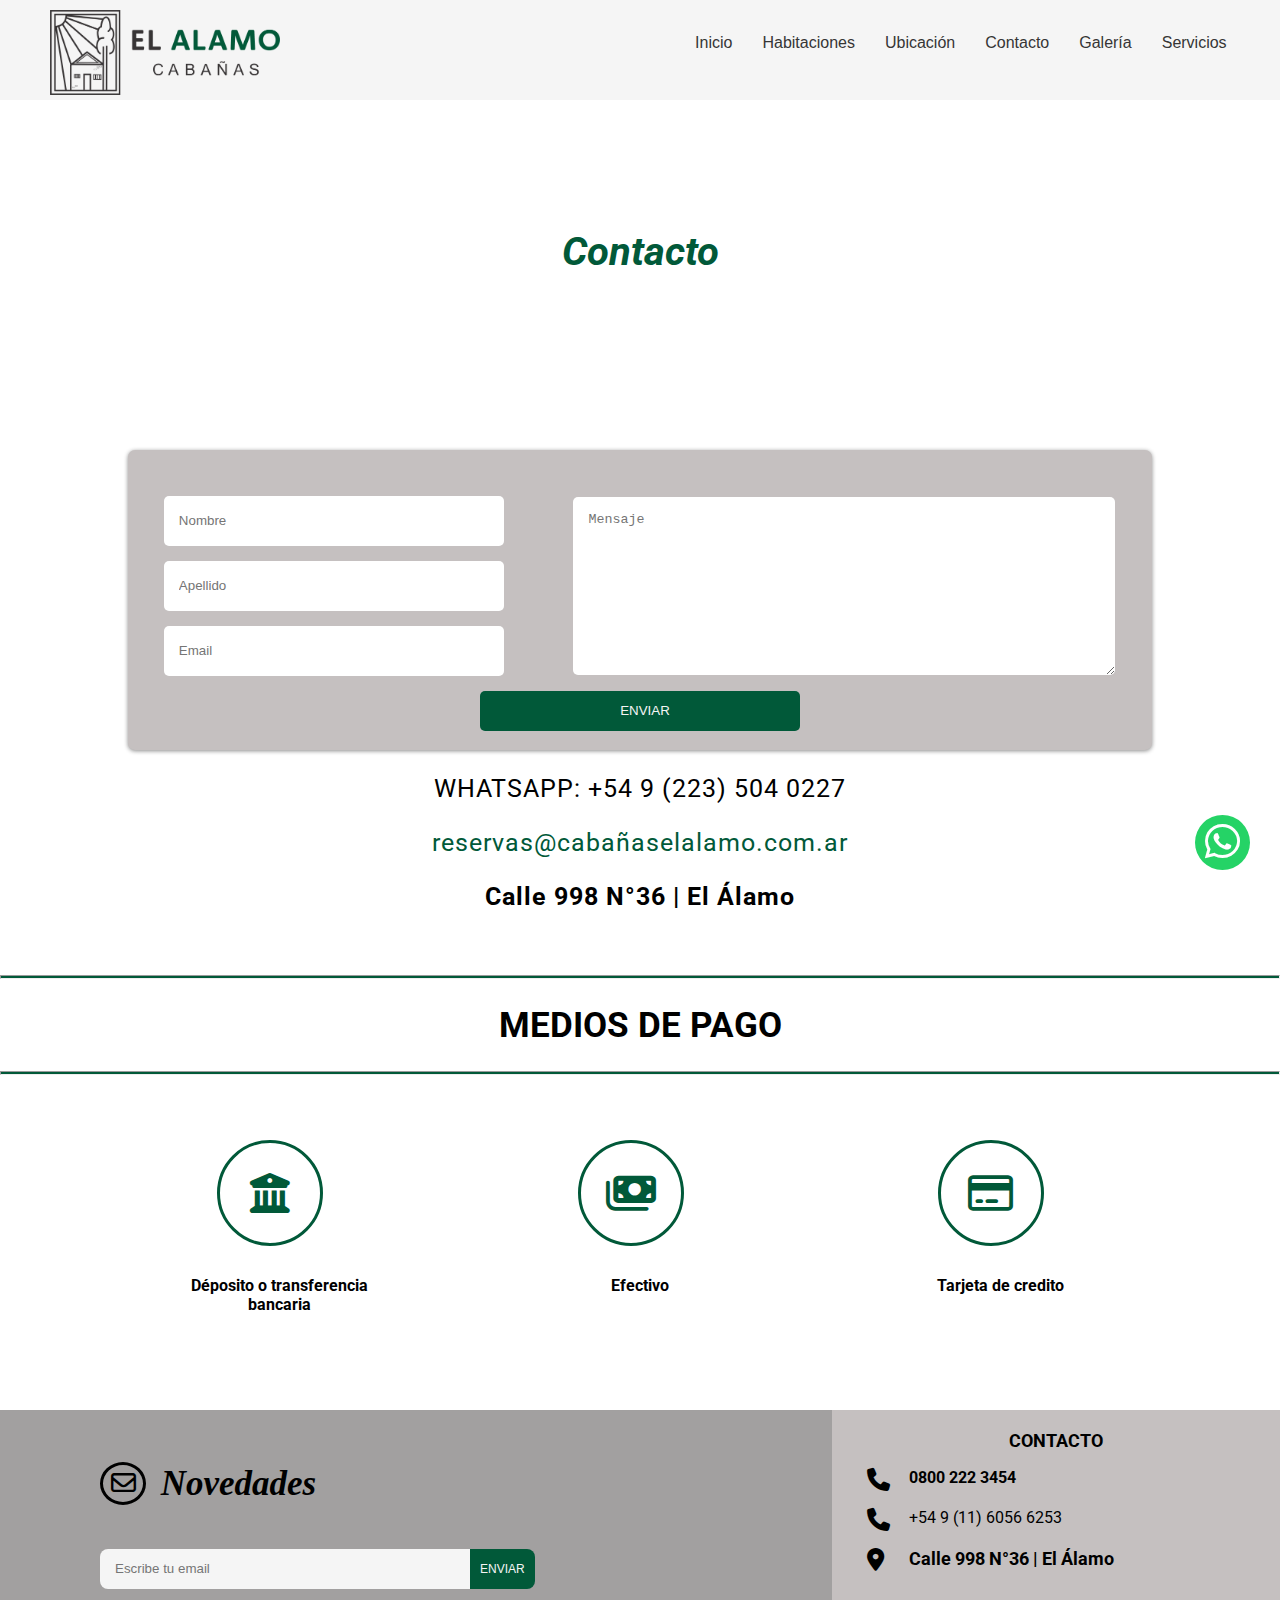
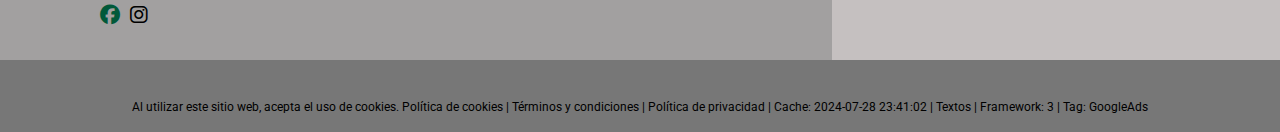
==== contacto/index2.html @ bf4b1d30 "modificacion imagenes" ====
<!DOCTYPE html>
<html lang="en">

<head>
    <meta charset="UTF-8">
    <meta name="viewport" content="width=device-width, initial-scale=1.0">
    <title>Cabañas El Alamo</title>
    <link rel="preconnect" href="https://fonts.googleapis.com">
    <link rel="preconnect" href="https://fonts.gstatic.com" crossorigin>
    <link
        href="https://fonts.googleapis.com/css2?family=Roboto:ital,wght@0,100;0,300;0,400;0,500;0,700;0,900;1,100;1,300;1,400;1,500;1,700;1,900&display=swap"
        rel="stylesheet">
    <link rel="stylesheet" href="style2.css">
    <link rel="stylesheet" href="https://cdnjs.cloudflare.com/ajax/libs/font-awesome/6.6.0/css/all.min.css">
</head>
<body>
    <header>
        <nav>
            <div class="image">
                <img src="/Images/logocabañas.png" alt="logo" class="logo">
            </div>
            <ul class="menuhorizontal">
                <li><a href="../index.html">Inicio</a></li>
                <li>
                    <a href="../habitaciones/index3.html">Habitaciones</a>
                    <ul class="room-options">
                        <li class="vertical"><a href="#" title="mono">Monoambiente</a></li>
                        <li class="vertical"><a href="#" title="para4">Cabaña 4 personas</a></li>
                        <li class="vertical"><a href="#" title="para6">Cabaña 6 personas</a></li>
                    </ul>
                </li>
                <li><a href="../ubicacion/index4.html">Ubicación</a></li>
                <li class="contact"><a href="contacto/index2.html">Contacto</a></li>
                <li><a href="../galeria/index5.html">Galería</a></li>
                <li><a href="../index.html">Servicios</a></li>
            </ul>
        </nav>
        <div class="contacto">
            <h1><em>Contacto</em></h1>
        </div>
    
    </header>
    <section class="form">
        <div class="formulario">
            <div class="izquierda">
                <input type="text" name="name" placeholder="Nombre">
                <input type="text" name="lastname" placeholder="Apellido">
                <input type="email" name="email" placeholder="Email">
            </div>
            <div class="derecha">
                <textarea name="message" id="message" placeholder="Mensaje"></textarea>
            </div>
        </div>
        <input type="submit" class="btn" value="ENVIAR">
    </section>
    <section class="datos">
        <p><b>0800 222 3454 | +54 11 7090 5611</b></p>
        <p>WHATSAPP: +54 9 (223) 504 0227</p>
        <a href="#">reservas@cabañaselalamo.com.ar</a>
        <p><b>Calle 998 N°36 | El Álamo</b></p>
    </section>
    <section class="pay">
        <div class="title_gallery">
            <hr>
            <h2>MEDIOS DE PAGO</h2>
            <hr>
        </div>
        <div class="payments">
            <div class="cash">
                <div class="icon">
                    <i class="fa-solid fa-building-columns"></i>
                </div>
                <h4>Déposito o transferencia bancaria</h4>
            </div>
            <div class="debit">
                <div class="icon">
                    <i class="fa-solid fa-money-bills"></i>
                </div>
                <h4>Efectivo</h4>
            </div>
            <div class="bank">
                <div class="icon">
                    <i class="fa-regular fa-credit-card"></i>
                </div>
                <h4>Tarjeta de credito</h4>
            </div>

        </div>
    </section>
    <footer>
        <div class="footer">
            <div class="left">
                <div class="prim">
                   <div class="mailicon">
                     <i class="fa-regular fa-envelope"></i>
                   </div>
                    <h2 class="news"><em>Novedades</em></h2>
                </div>
                <div class="sec">
                     <input id="foooter" type="email" name="email" placeholder="Escribe tu email" required>
                    <button class="emailbut">ENVIAR</button>
                </div>
                <div class="ter">
                    <div class="social">
                        <a href="https://www.facebook.com/elalamo.merlo/about?locale=es_LA" target="_blank"><i class="fa-brands fa-facebook"></i></a>
                    </div>
                    <div class="insta">
                        <i class="fa-brands fa-instagram"></i>
                    </div>
                </div>
            </div>
            <div class="right">
               <h5>CONTACTO</h5>
               <div class="cel">
                <i class="fa-solid fa-phone"></i>
                <h6>0800 222 3454</h6>
            </div>
            <div class="cel">
                <i class="fa-solid fa-phone"></i>
                <a href="https://wa.link/lxsnlq" target="_blank" class="celu" title="celular">+54 9 (11) 6056 6253</a>
            </div>
            <div class="ubi">
                <i class="fa-solid fa-location-dot"></i>
                <a href="https://maps.app.goo.gl/JzWmJuMW5aHuZqoAA" class="ubicacion" target="_blank"><b id="ubidireccion">Calle 998 N°36 | El Álamo</b></a>
            </div>
            </div>
        </div>
        <div class="footerlinks">
            <p class="foott">Al utilizar este sitio web, acepta el uso de cookies. Política de cookies | Términos y condiciones |
                Política de privacidad | Cache: 2024-07-28 23:41:02 | Textos | Framework: 3 | Tag: GoogleAds</p>
        </div>
    </footer>
    <a href="https://wa.link/lxsnlq" class="btn-wsp" target="_blank">
        <i class="fa-brands fa-whatsapp"></i>
    </a>
</body>
---- contacto/style2.css ----
*{
    margin: 0;
    padding: 0; 
}

header{
    background-image: linear-gradient(rgba(255, 255, 255, 0.4), rgba(255, 255, 255, 0.4)),
    url(/Images/saunahotel.jpg);
    background-size: cover;
    background-position: 100%;
    background-repeat: no-repeat;
    height: 400px;
}
.logo{
    height: 85px;
    margin-left: 50px;
    margin-top: 10px;
    margin-bottom: 10px;
}
nav{
    background-color: whitesmoke;
    height: 25%;
    width: 100%;
}
.menuhorizontal{
    display: flex;
    list-style: none;
    margin-top: -7%;
    justify-content: right;
    margin-right: 3%;
    font-family: Arial, Helvetica, sans-serif;
}
.menuhorizontal > li > a {
    display: block;
    padding: 15px 15px;
    color: rgb(54, 53, 53);
    text-decoration: none;
}
li:hover{
    text-decoration: underline;
}
.room-options {
     position: absolute;
     display: none;
     list-style: none;
     width: 160px;
     padding: 5px;
     background-color: rgb(119, 119, 119, .5);
}
.menuhorizontal li:hover .room-options{
    display: block;
}
.vertical{
    margin: 5px;
}
.vertical:hover{
    background-color: rgba(1, 89, 57, 0.5);
}
a{
    text-decoration: none;
    color: rgb(1, 89, 57, 1);
}
.form{
    background-color: rgb(197, 192, 192);
    text-align: center;
    width: 80%;
    height: 300px;
    margin-left: 10%;
    border-radius: 7px;
    position: absolute;
    top: 50%;
    box-shadow: 0 1px 4px rgba(0, 0, 0, 0.457);
}
.izquierda{
    display: flex;
    flex-direction: column;
    margin-right: 10%;
    margin-left: -2%;
    margin-top: 3%;
    width: 30%;
    height: 65%;
}
.derecha{
    margin-top: 4.6%;
    width: 50%;
    margin-right: 1%;
}
.formulario{
    display: flex;
    justify-content: center;
}
input{
    height: 40px;
    width: 320px;
    margin-top: 15px;
    border-radius: 5px;
    border-style: none;
    padding: 5px;
    padding-left: 15px;
}
textarea{
    height: 83%;
    width: 100%;
    border-radius: 5px;
    border-style: none;
    padding: 15px;
}
h1{
    text-align: center;
    font-size: 40px;
    color: rgba(1, 89, 57, 1);
    padding-top: 10%;
    font-family: "Roboto", sans-serif;
}
.datos{
    height: 40%;
    margin-top: 25%;
    text-align: center;
    margin-bottom: 5%;
    font-size: 25px;
    font-family: "Roboto", sans-serif;
    letter-spacing: 1px;
}
p{
    margin: 25px;
}
h2{
    text-align: center;
    padding: 2%;
    font-size: 35px;
    font-family:"Roboto", sans-serif;
}
hr{
    height: 2px;
    background-color: rgba(1, 89, 57, 1);
}
.btn{
    background-color: rgba(1, 89, 57, 1);
    color: whitesmoke;
}
.btn:hover,button:hover{
    background-color: black;
}
.payments{
    display: flex;
    justify-content: center;
    margin: 10px;
}
.bank, .debit, .cash{
    padding: 30px;
    width: 250px;
    margin: 2%;
}
.icon{
    background-color: white;
    display: flex;
    justify-content: center;
    height: 100px;
    width: 100px;
    border-radius: 50%;
    align-items: center;
    font-size: 40px;
    border-color: rgba(1, 89, 57, 1);
    border-style: solid;
    margin-left: 25%;
    color: rgba(1, 89, 57, 1);
}

h4{
    margin: 30px;
    text-align: center;
    font-family:"Roboto", sans-serif;
}

.footerlinks{
    background-color: rgb(119, 119, 119);
    padding: 15px;
    text-align: center;
    
}
.footer{
    display: flex;
    justify-content: center;
    height: 250px;
}
.left{
    background-color: rgb(162, 160, 160);
    width: 65%;
}
.right{
    background-color: rgb(197, 192, 192);
    width: 35%;    
    font-family:"Roboto", sans-serif;
}
.cel, .ubi {
    display: flex;
    font-size: 23px;
    margin-top: 17px;
    margin-left: 35px;
}
h5{
    text-align: center;
    margin-top: 20px;
    font-size: 18px;
}
.cont{
    font-size: 18px;
}
.foott{
    margin-bottom: 3px;
    font-size: 12px;
}
.news{
    font-size: 35px;
    font-family: 'Times New Roman', Times, serif;
}
.prim, .sec, .ter{
    margin-left: 100px;
    display: flex;
    margin-bottom: 15px;
}
.mailicon{
    font-size: 25px;
    border-style: solid;
    border-width: 3px;
    height: 27px;
    width: 30px;
    text-align: center;
    border-radius: 50%;
    padding: 5px;
    margin-top: 12px;
}
.prim{
    margin-top: 40px;
}
.ter{
    font-size: 20px;
}
.insta{
    margin-left: 10px;
}
#foooter{
    width: 350px;
    height: 30px;
    background-color: whitesmoke;
    padding-left: 15px;
    border-radius: 8px 0 0 8px;
}
.emailbut{
    height: 40px;
    font-size: 12px;
    text-align: center;
    padding: 10px;
    border-style: none;
    background-color: rgba(1, 89, 57, 1);
    color: whitesmoke;
    border-radius: 0 8px 8px 0;
    margin-top: 15px;
}

.ubicacion{
    text-decoration: none;
    color: black;
    font-family:"Roboto", sans-serif;
    font-size: 18px;
    margin-left: 25px;
}
.ubicacion:hover{
    text-decoration: underline;
}
.footerlinks{
    background-color: rgb(119, 119, 119);
    text-align: center; 
}
.foott{
    font-size: 12px;
    font-family:"Roboto", sans-serif;
}
.celu, h6{
    margin-left: 4.5%;
    font-size: 16px;
    color: black;
}
.btn-wsp{
    position: fixed;
    width: 55px;
    height: 55px;
    line-height: 55px;
    bottom: 30px;
    right: 30px;
    background-color: #25D366;
    color: white;
    border-radius: 50%;
    text-align: center;
    font-size: 40px;
}
.btn-wsp:hover{
    text-decoration: none;
    color: #25D366;
    background-color: white;
}
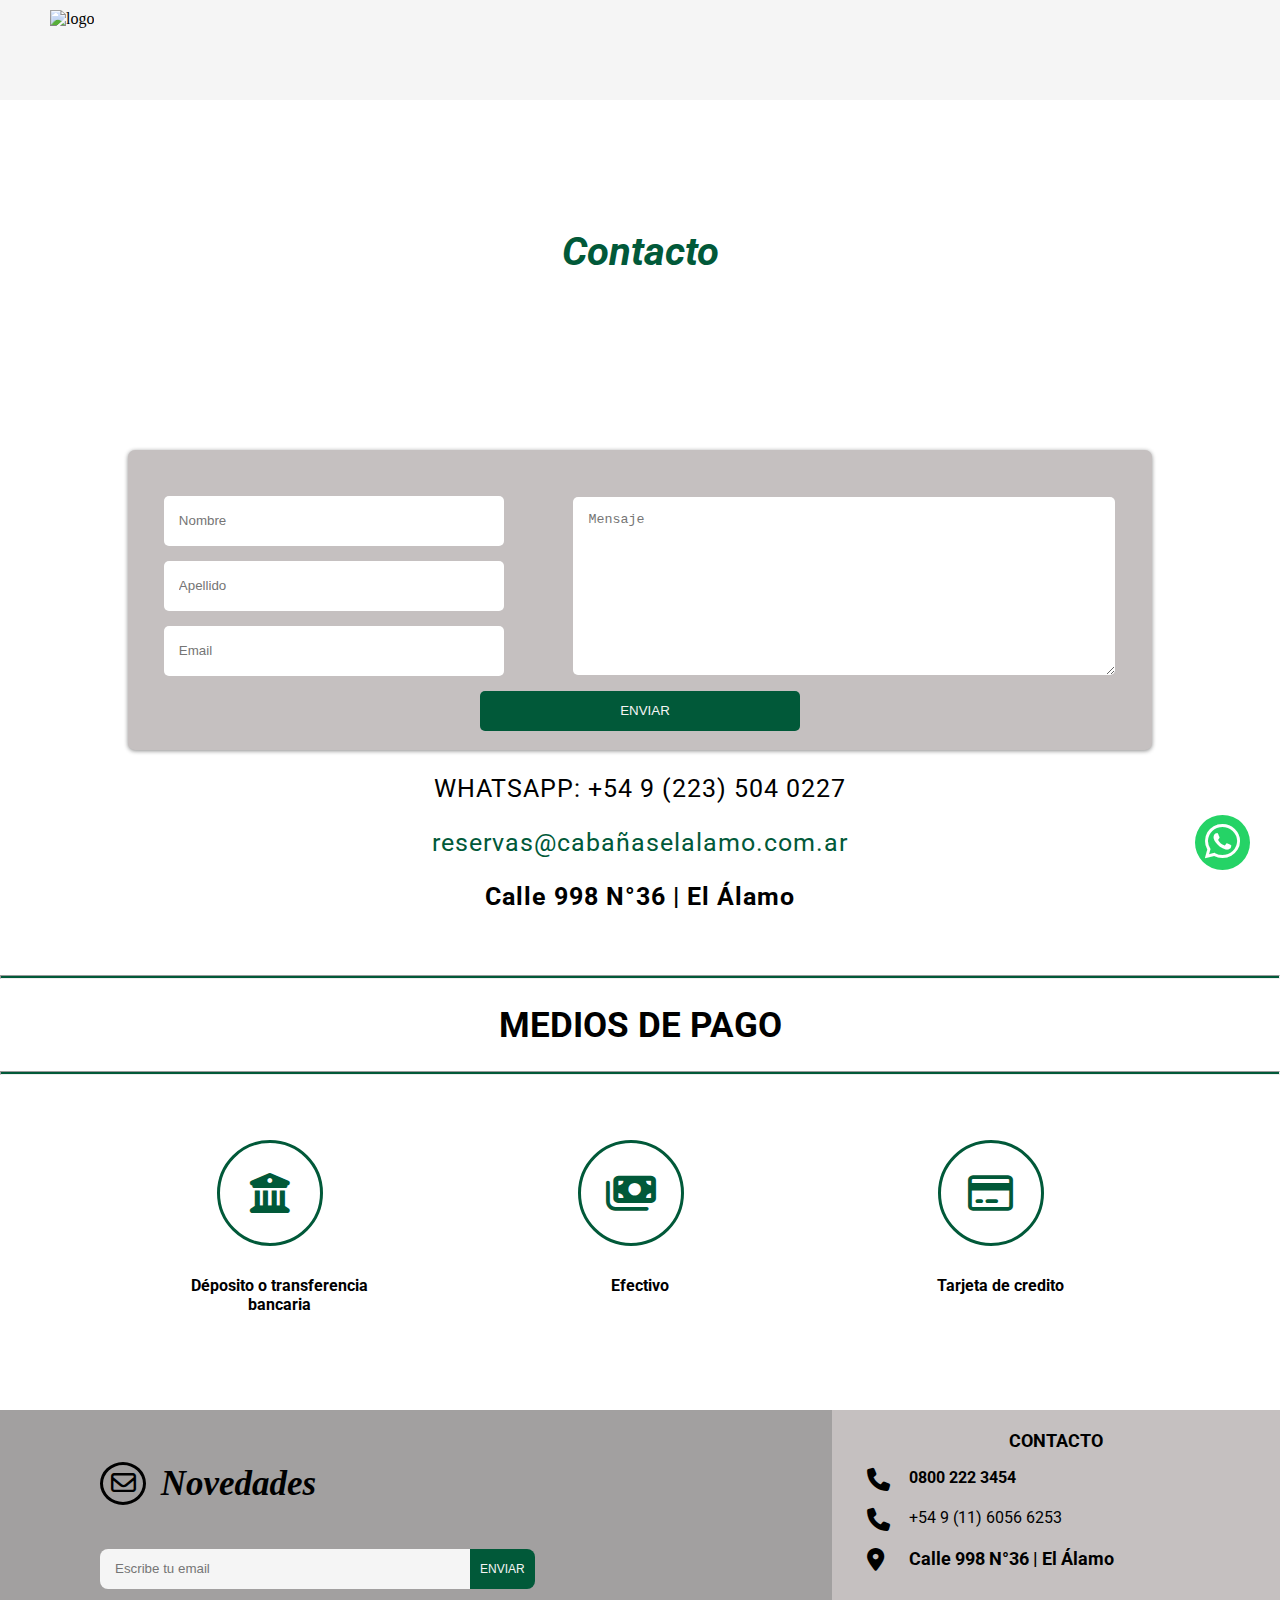
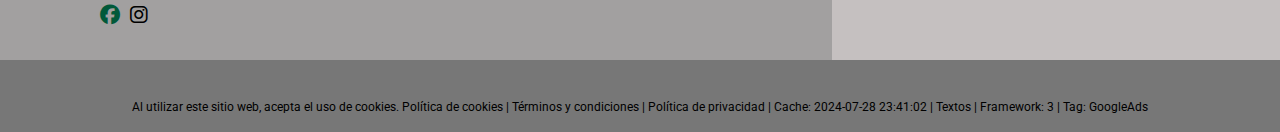
==== commit 8b1dd617: "Update index2.html" ====
--- a/contacto/index2.html
+++ b/contacto/index2.html
@@ -17,7 +17,7 @@
     <header>
         <nav>
             <div class="image">
-                <img src="/Images/logocabañas.png" alt="logo" class="logo">
+                <img src="Images/logocabañas.png" alt="logo" class="logo">
             </div>
             <ul class="menuhorizontal">
                 <li><a href="../index.html">Inicio</a></li>
@@ -133,4 +133,4 @@
     <a href="https://wa.link/lxsnlq" class="btn-wsp" target="_blank">
         <i class="fa-brands fa-whatsapp"></i>
     </a>
-</body>+</body>
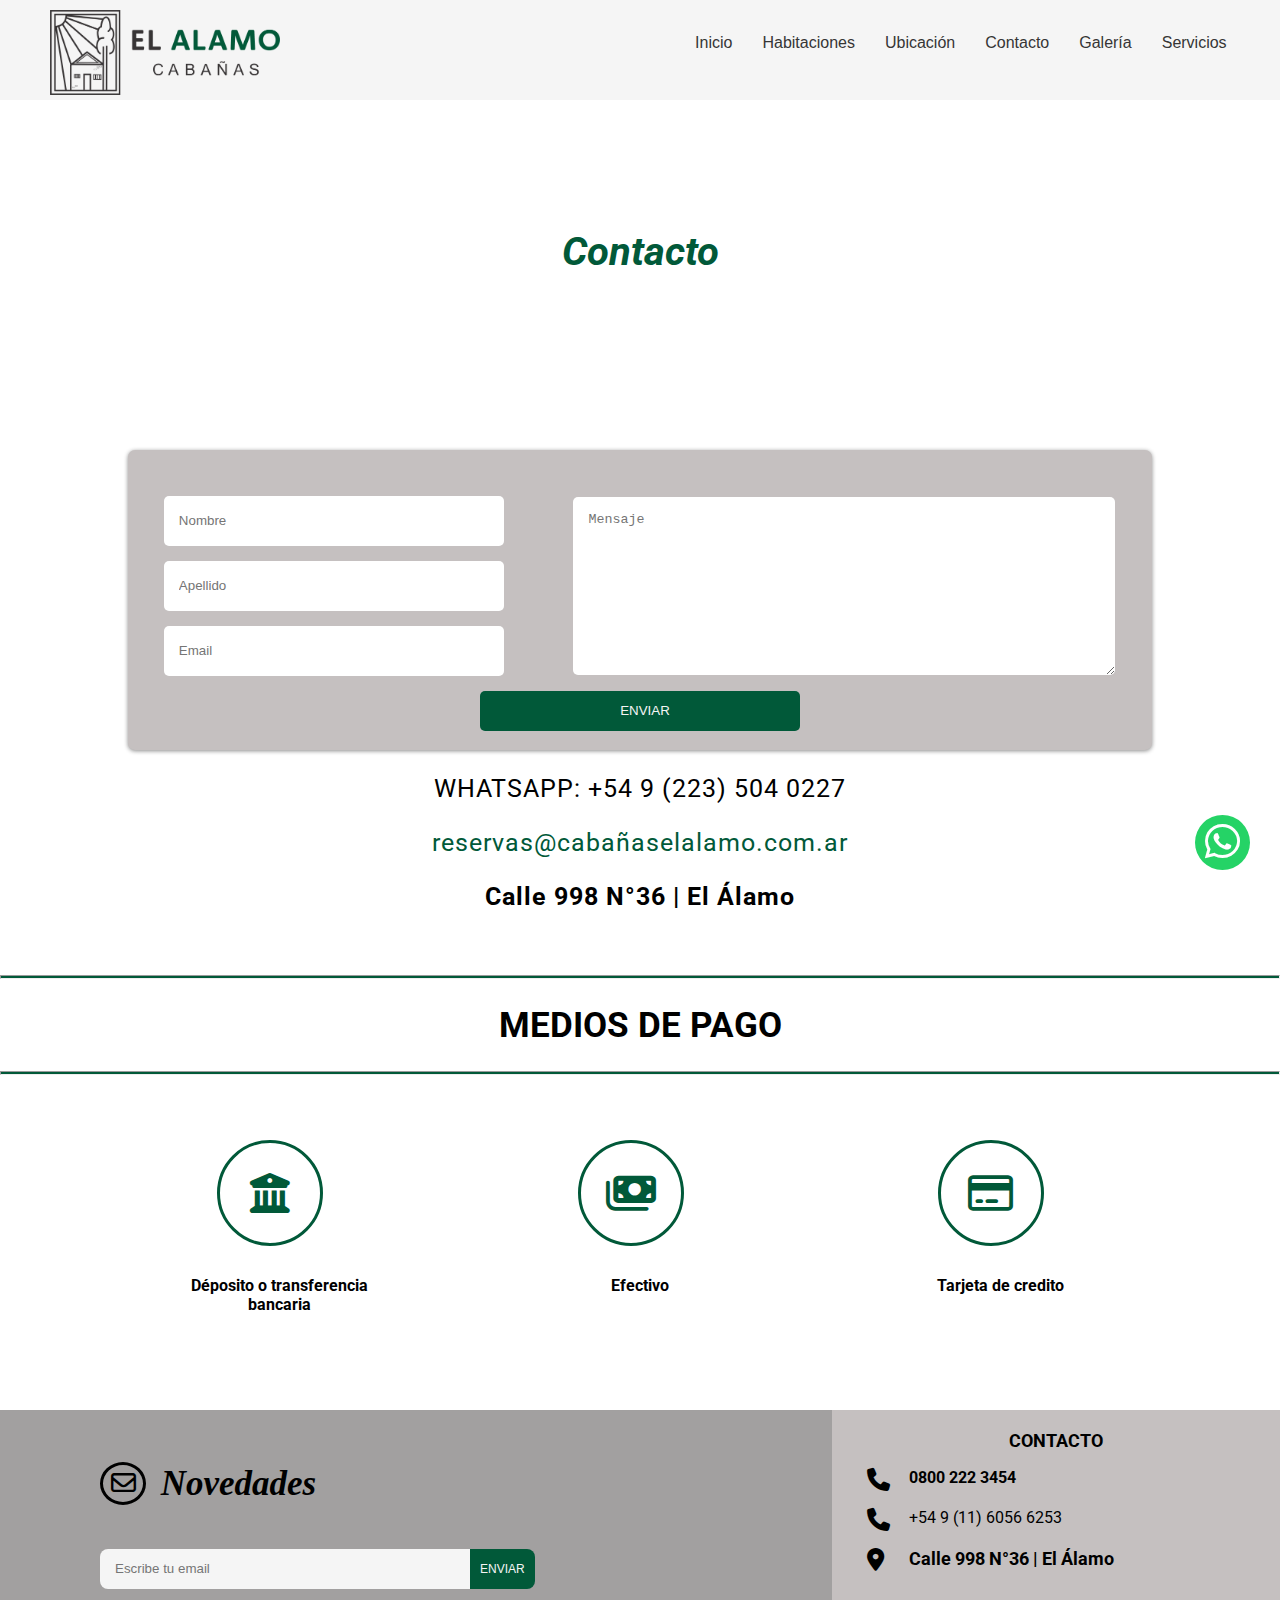
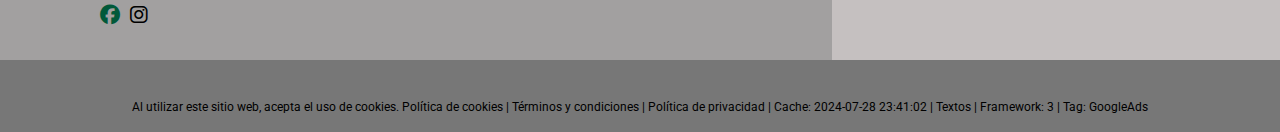
==== commit a8670adb: "Add files via upload" ====
--- a/contacto/index2.html
+++ b/contacto/index2.html
@@ -17,7 +17,7 @@
     <header>
         <nav>
             <div class="image">
-                <img src="Images/logocabañas.png" alt="logo" class="logo">
+                <img src="/Images/logocabañas.png" alt="logo" class="logo">
             </div>
             <ul class="menuhorizontal">
                 <li><a href="../index.html">Inicio</a></li>
@@ -133,4 +133,4 @@
     <a href="https://wa.link/lxsnlq" class="btn-wsp" target="_blank">
         <i class="fa-brands fa-whatsapp"></i>
     </a>
-</body>
+</body>